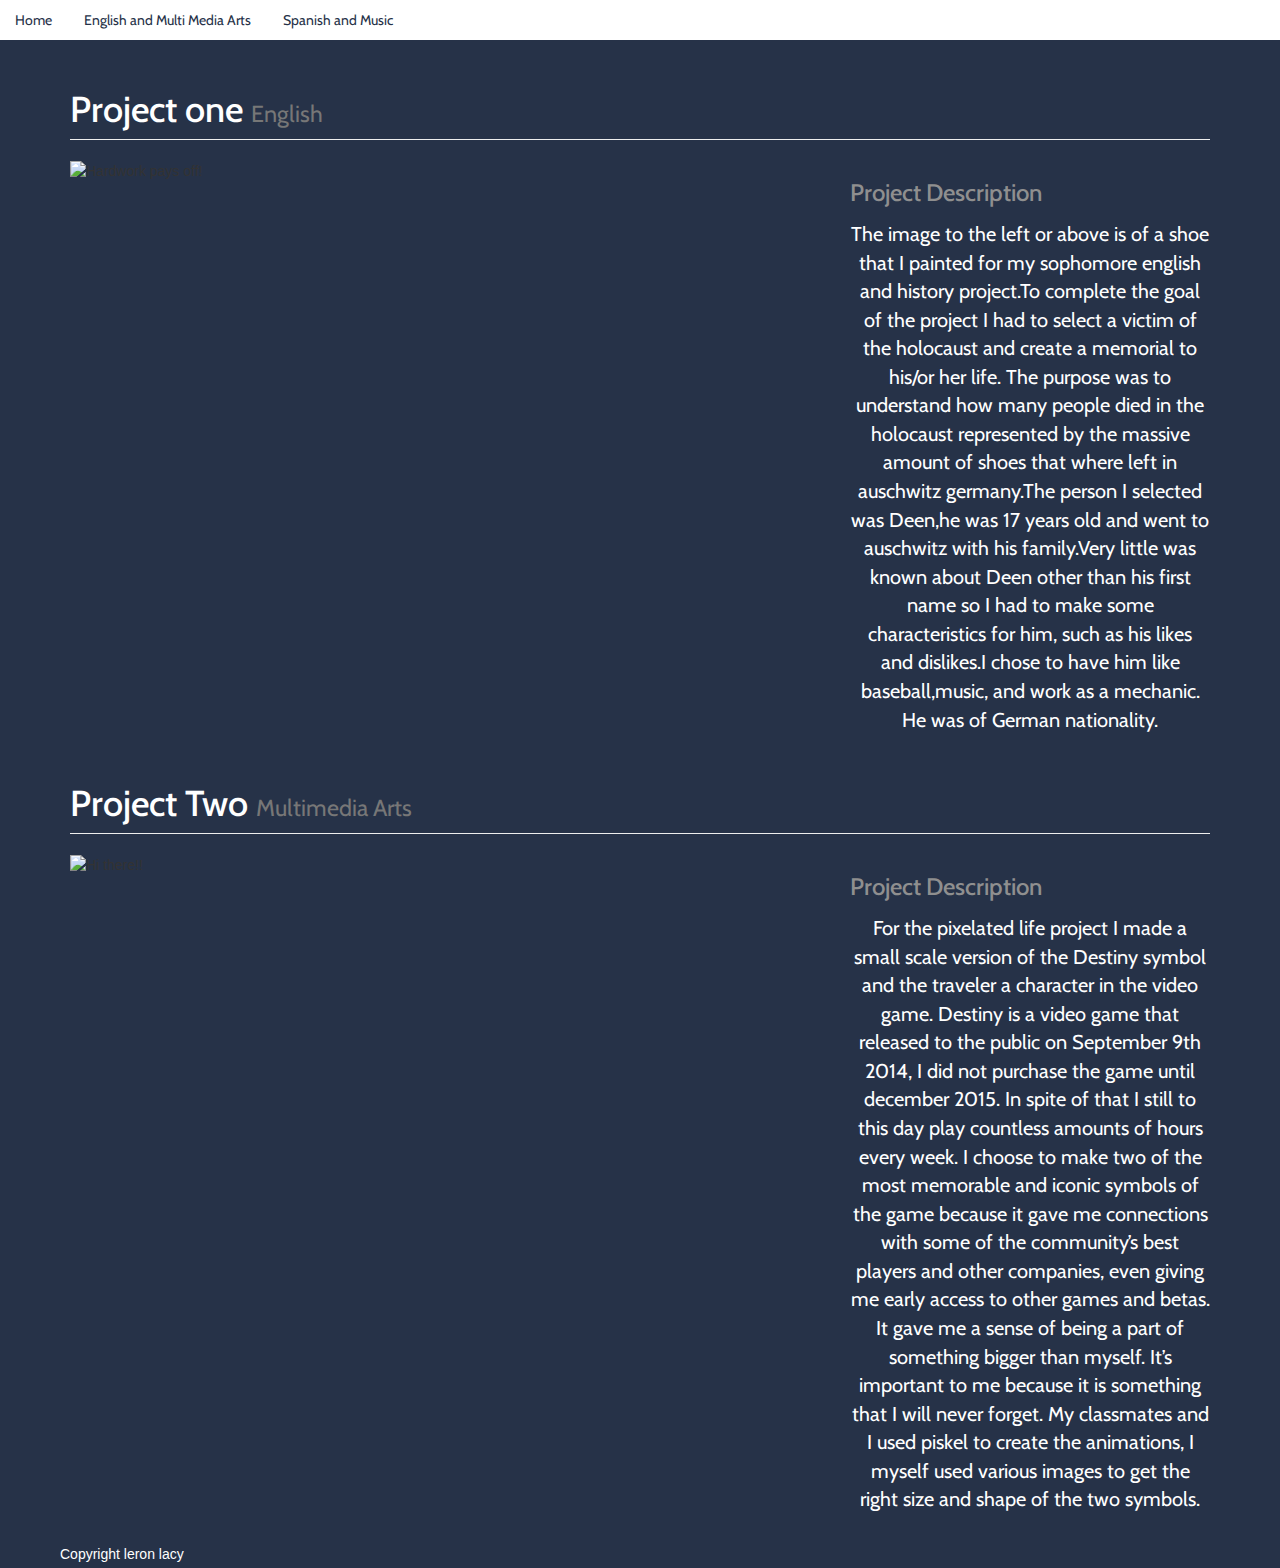
====  Spanish-and-math.html @ 49779d7a "Lots of changes I mean alot!" ====
<!DOCTYPE html>
<html>
<head>
  <meta charset="utf-8">
  <title>English and History</title>
  <link href='https://fonts.googleapis.com/css?family=Cabin' rel='stylesheet' type='text/css'>
  <link type="text/css" rel="stylesheet" href="stylesheets/normalize.css"> 
  <link rel="stylesheet" href="https://maxcdn.bootstrapcdn.com/bootstrap/3.3.5/css/bootstrap.min.css">
  <link type="text/css" rel="stylesheet" href="stylesheets/style.css">
  <meta name="viewport" content="width=device-width, initial-scale=1">
  
    
</head>

<body>
  <article>
     <ul class="nav nav-pills">
        <li role="presentation"><a href="index.html">Home</a></li>
        <li role="presentation"><a href="english-and-history.html">English and Multi Media Arts</a></li>
        <li role="presentation"><a href="Spanish-and-math.html">Spanish and Music</a></li>
    </ul>
  
  </article>
<div class="container">
        <div class="row">
            <div class="col-lg-12">
                <h1 class="page-header">Project one
                    <small>English</small>
                </h1>
            </div>
        </div>
        <div class="row">
          <div class="col-md-8">
                <img class="img" width="100%" height="100%" src="http://i1159.photobucket.com/albums/p631/KingxCasper/20151119_133145_zpsbhlc4otu.jpg" alt="Hardwork pays off!">
            </div>

            <div class="col-md-4">
                <h3>Project Description</h3>
                <p>The image to the left or above is of a shoe that I painted for my sophomore english and history project.To complete the goal of the project I had to select a victim of the holocaust and create a memorial to his/or her life. The  purpose was to understand how many people died in the holocaust represented by the massive amount of shoes that where left in auschwitz germany.The person I selected was Deen,he was 17 years old and went to auschwitz with his family.Very little was known about Deen other than his first name so I had to make some characteristics for him, such as his likes and dislikes.I chose to have him like baseball,music, and work as a mechanic. He was of German nationality. </p>  
            </div>

        </div>
<div class="row">
            <div class="col-lg-12">
                <h1 class="page-header">Project Two
                    <small>Multimedia Arts</small>
                </h1>
            </div>
        </div>
        <div class="row">

            <div class="col-md-8">
                <img class="img" width="100%" height="100%" src="http://i1159.photobucket.com/albums/p631/KingxCasper/Leron%20Lacy%20Animation_zpsj3wowsuu.gif" alt="Hi there!!">
            </div>
            <div class="col-md-4">
                <h3>Project Description</h3>
                <p>For the pixelated life project I made a small scale version of the Destiny symbol and the traveler a character in the video game. Destiny is a video game that released to the public on September 9th 2014, I did not purchase the game until december 2015. In spite of that I still to this day play countless amounts of hours every week. I choose to make two of the most memorable and iconic symbols of the game because it gave me connections with some of the community’s best players and other companies, even giving me early access to other games and betas. It gave me a sense of being a part of something bigger than myself. It’s important to me because it is something that I will never forget. My classmates and I used piskel to create the animations, I myself used various images to get the right size and shape of the two symbols.       
 </p>
                
            </div>

        </div>
        <br>
<footer>Copyright leron lacy</footer>


<!--This stuff is the javascript information. The top is for jQuery, the second is Bootstrap, and the 3rd is one one you can edit-->
	<script src="http://code.jquery.com/jquery-1.11.0.min.js" type="text/javascript" charset="utf-8"></script>
	<script src="https://maxcdn.bootstrapcdn.com/bootstrap/3.3.5/js/bootstrap.min.js"></script>
	<script src="js/scripts.js" type="text/javascript" charset="utf-8"></script>
</body>
---- stylesheets/style.css ----
/**********************************
COLORS and BACKGROUNDS
Blue:263248
orange:FF9800
blue 2:7E8AA2
Color 1:
Color 1:
***********************************/
html {
	min-height:100%;
  font-family: 'Cabin', sans-serif;
  margin: 0 auto 0 auto;
}  
h1,small {
   color: white;
   font-family: 'Cabin', sans-serif;
}
h3{
   color:#8F8F8F;
   font-family: 'Cabin', sans-serif;
}

article {
  width:100%;
  margin:0 auto;
  border-radius:10px;
  margin-bottom:10px;
  font-family: 'Cabin', sans-serif;
}
a {
    color:#263248;
}
section {
  margin: 10px 10px 10px 10px;
  Background-color:white;
  min-height:100%;
  min-width:100%;
  text-align: center;
}
li {
  color: black;
}
.thumbnail_space{
    max-width:90%;
    margin:0 auto;
    color: black;
}
.thumbnail_image{
  max-height:200px;
  max-width:242px;
}
p {
  margin: 14px 0px 10px 0px;
  text-align: center;
  color:white;
  font-family: 'Cabin', sans-serif;
  font-size:20px;
}
footer,
header {
  background:none;
  text-align: left;
  margin: 0px -10px 0px -10px;
  color:white;
}
body {
  margin: 0px 0px 4px 0px;
  Background-color:#263248;
  min-height:100%;
  min-width:100%;
}
ul {
  Background-color:white;
  }
content
{
Background-color:#263248;
}
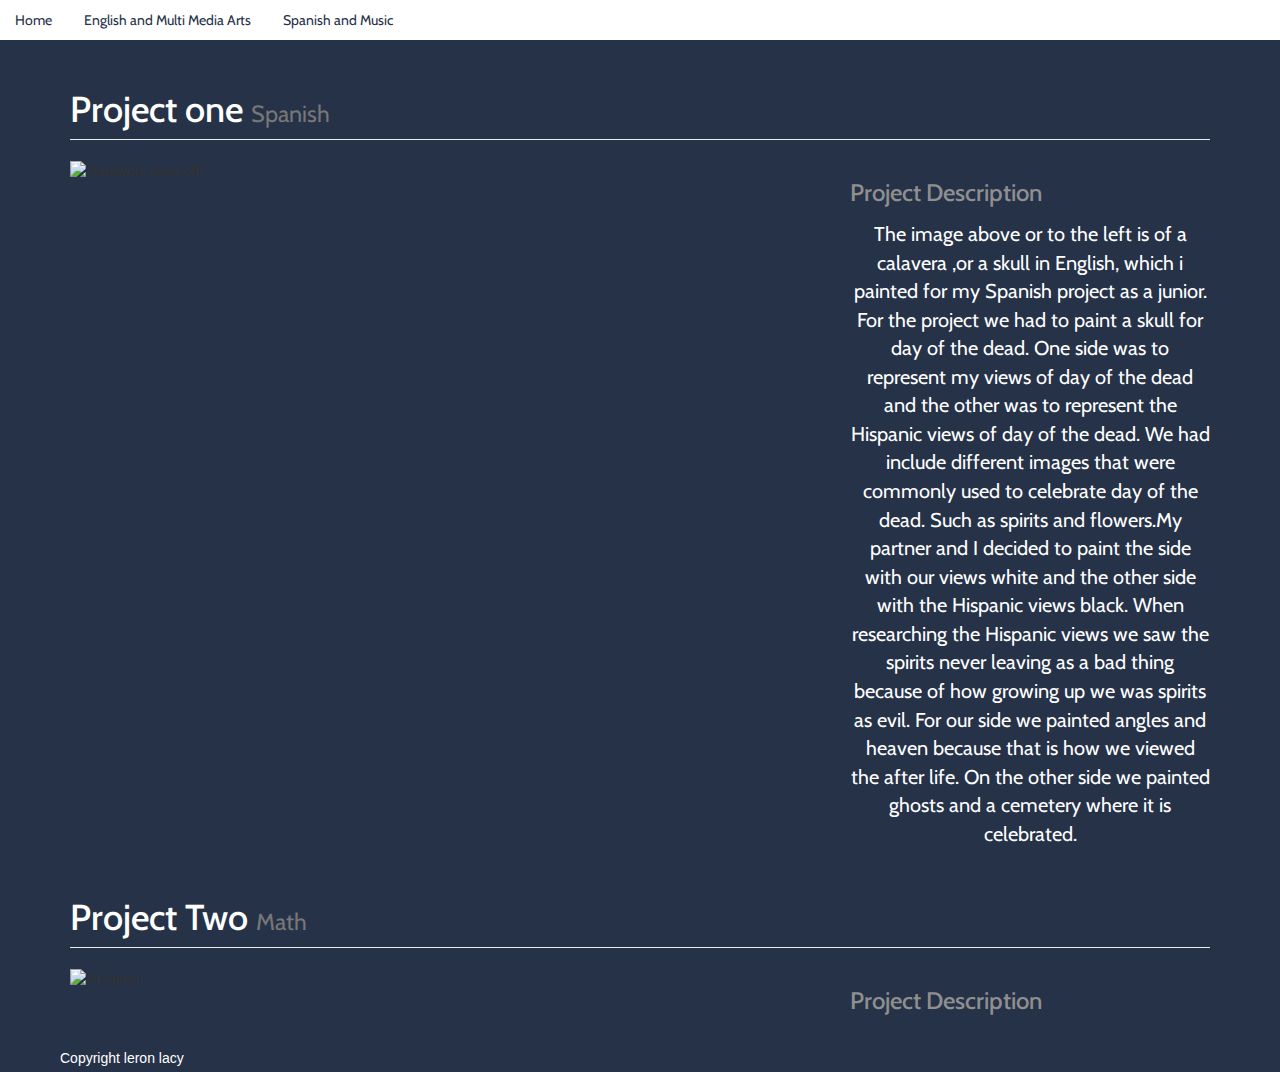
==== commit 7bc742a6: "Lots of changes I mean alot!" ====
--- a/ Spanish-and-math.html
+++ b/ Spanish-and-math.html
@@ -25,37 +25,36 @@
         <div class="row">
             <div class="col-lg-12">
                 <h1 class="page-header">Project one
-                    <small>English</small>
+                    <small>Spanish</small>
                 </h1>
             </div>
         </div>
         <div class="row">
           <div class="col-md-8">
-                <img class="img" width="100%" height="100%" src="http://i1159.photobucket.com/albums/p631/KingxCasper/20151119_133145_zpsbhlc4otu.jpg" alt="Hardwork pays off!">
+                <img class="img" width="100%" height="100%" id="image_canv" src="http://i1159.photobucket.com/albums/p631/KingxCasper/20151119_133210_zpsjqyfczp3.jpg" alt="Hardwork pays off!" rotate="90">
             </div>
 
             <div class="col-md-4">
                 <h3>Project Description</h3>
-                <p>The image to the left or above is of a shoe that I painted for my sophomore english and history project.To complete the goal of the project I had to select a victim of the holocaust and create a memorial to his/or her life. The  purpose was to understand how many people died in the holocaust represented by the massive amount of shoes that where left in auschwitz germany.The person I selected was Deen,he was 17 years old and went to auschwitz with his family.Very little was known about Deen other than his first name so I had to make some characteristics for him, such as his likes and dislikes.I chose to have him like baseball,music, and work as a mechanic. He was of German nationality. </p>  
+                <p>The image above or to the left is of a calavera ,or a skull in English, which i painted for my Spanish project as a junior. For the project we had to paint a skull for day of the dead. One side was to represent my views of day of the dead and the other was to represent the Hispanic views of day of the dead. We had  include different images that were commonly used to celebrate day of the dead. Such as spirits and flowers.My partner and I decided to paint the side with our views white and the other side with the Hispanic views black. When researching the Hispanic views we saw the spirits never leaving as a bad thing because of how growing up we was spirits as evil. For our side we painted angles and heaven because that is how we viewed the after life. On the other side we painted ghosts and a cemetery where it is celebrated.   </p>  
             </div>
 
         </div>
 <div class="row">
             <div class="col-lg-12">
                 <h1 class="page-header">Project Two
-                    <small>Multimedia Arts</small>
+                    <small>Math</small>
                 </h1>
             </div>
         </div>
         <div class="row">
 
             <div class="col-md-8">
-                <img class="img" width="100%" height="100%" src="http://i1159.photobucket.com/albums/p631/KingxCasper/Leron%20Lacy%20Animation_zpsj3wowsuu.gif" alt="Hi there!!">
+                <img class="img" width="100%" height="100%" src="" alt="Hi there!!">
             </div>
             <div class="col-md-4">
                 <h3>Project Description</h3>
-                <p>For the pixelated life project I made a small scale version of the Destiny symbol and the traveler a character in the video game. Destiny is a video game that released to the public on September 9th 2014, I did not purchase the game until december 2015. In spite of that I still to this day play countless amounts of hours every week. I choose to make two of the most memorable and iconic symbols of the game because it gave me connections with some of the community’s best players and other companies, even giving me early access to other games and betas. It gave me a sense of being a part of something bigger than myself. It’s important to me because it is something that I will never forget. My classmates and I used piskel to create the animations, I myself used various images to get the right size and shape of the two symbols.       
- </p>
+                <p></p>
                 
             </div>
 
--- a/stylesheets/style.css
+++ b/stylesheets/style.css
@@ -75,4 +75,11 @@
 content
 {
 Background-color:#263248;
+}
+.rotate90 {
+    -webkit-transform: rotate(90deg);
+    -moz-transform: rotate(90deg);
+    -o-transform: rotate(90deg);
+    -ms-transform: rotate(90deg);
+    transform: rotate(90deg);
 }